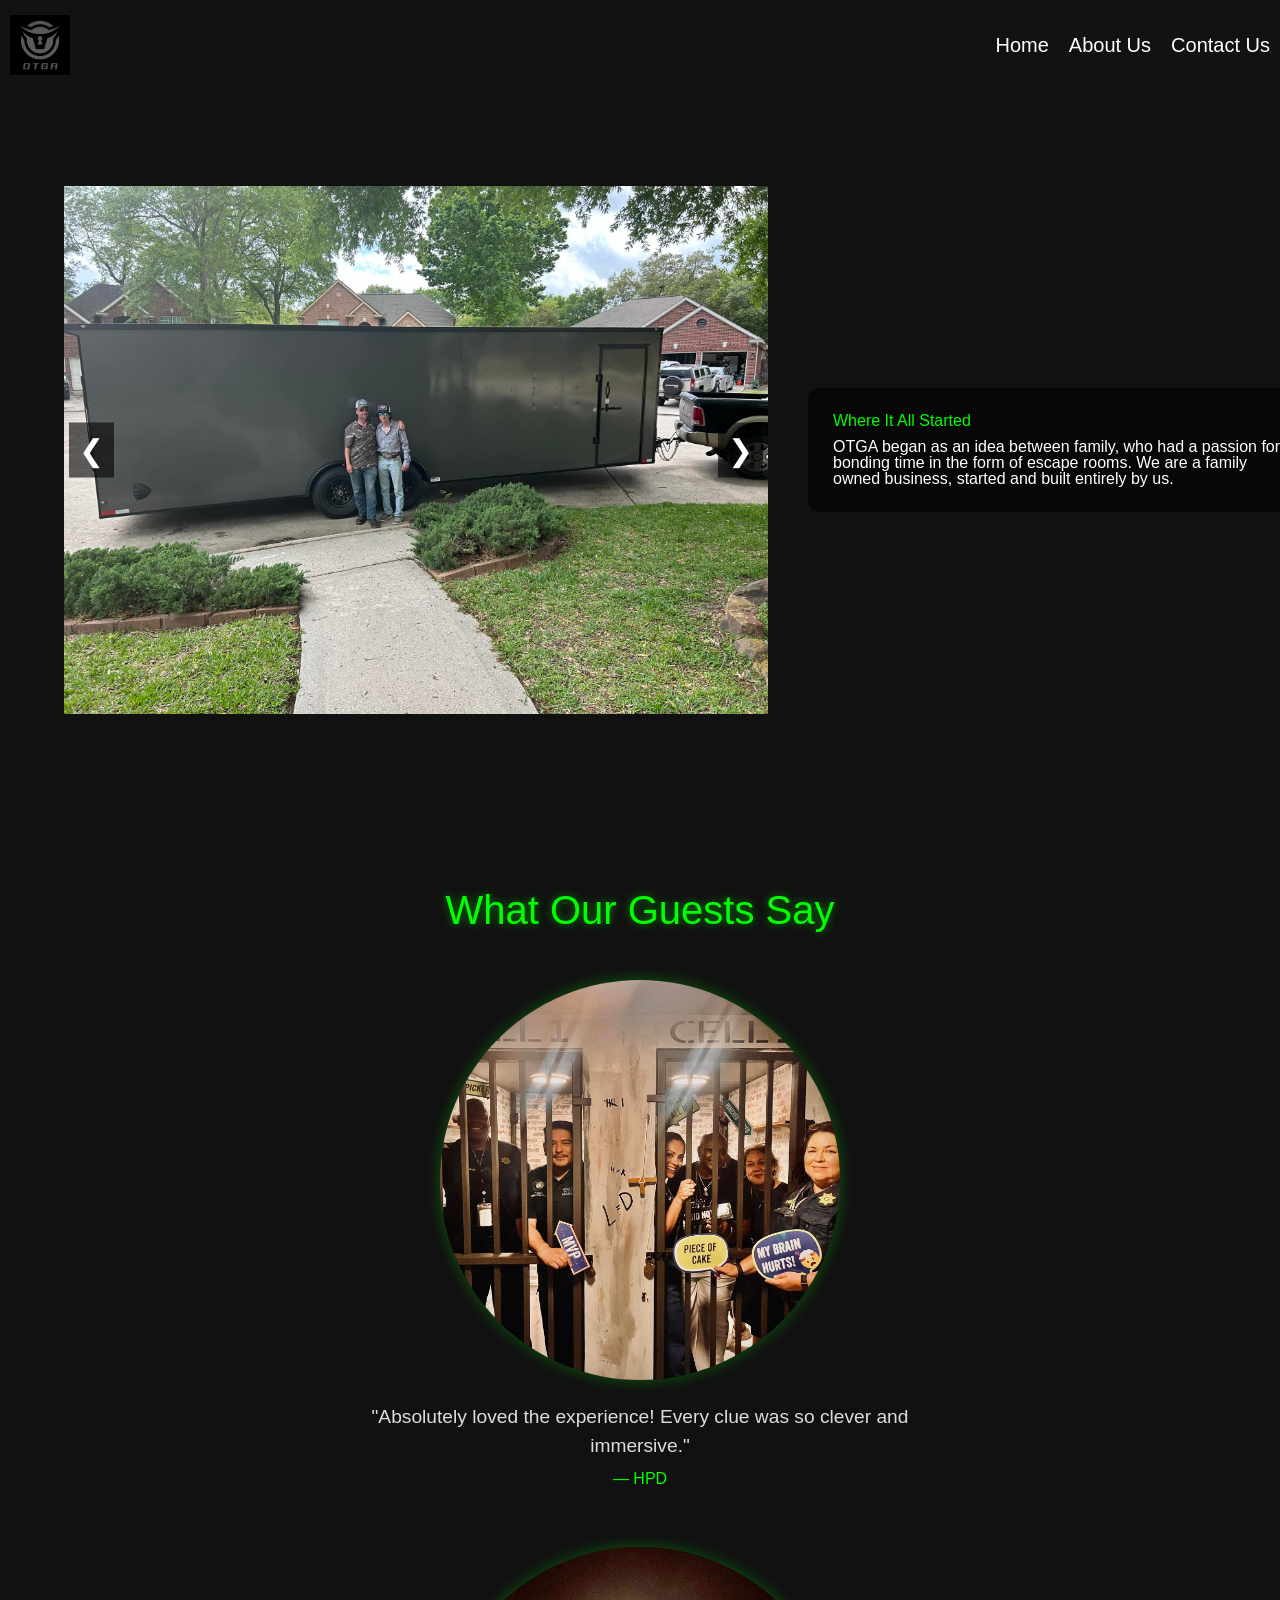
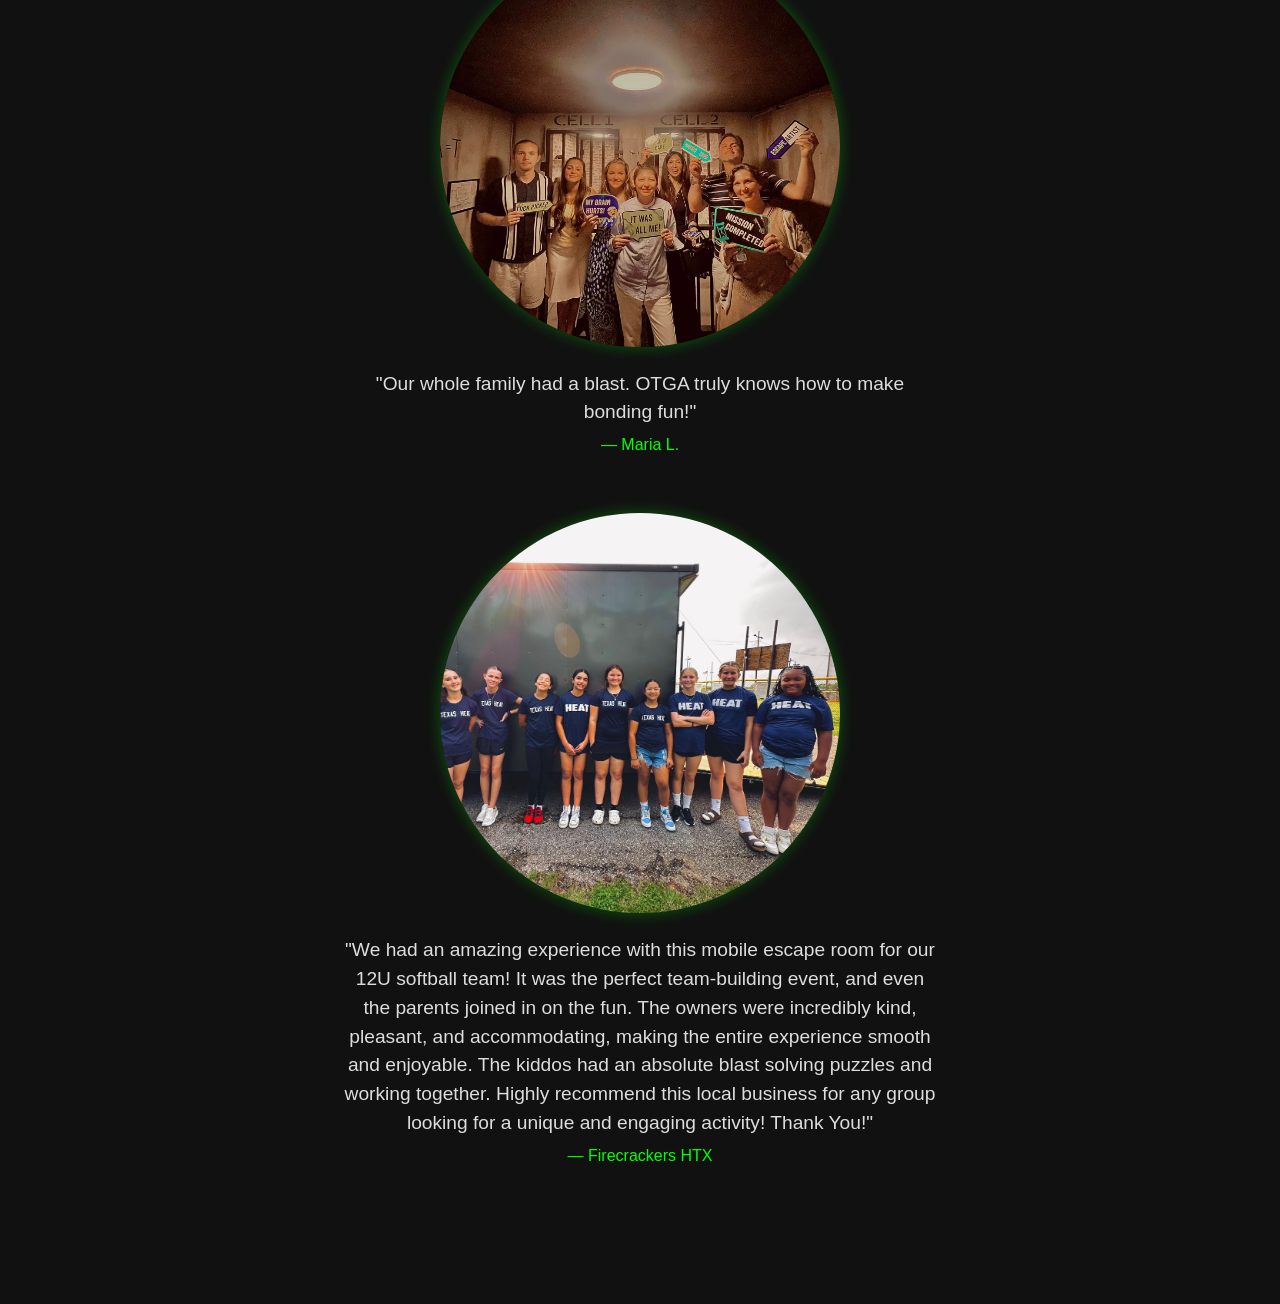
==== about.html @ f56fbed4 "About us page initial layout and formatting." ====
<!DOCTYPE html>
<html lang="en">
<head>
  <meta charset="UTF-8">
  <meta name="viewport" content="width=device-width, initial-scale=1.0">
  <title>About OTGA</title>
  <!-- Reset CSS -->
  <link rel="stylesheet" href="reset.css">
  <!-- Main CSS -->
  <link rel="stylesheet" href="style.css">
</head>
<body>

  <!-- Navbar -->
  <header>
    <nav class="navbar">

      <!-- Logo Button -->
      <a href="index.html" class="logo-link">
        <img src="assets/OTGA-logo.jpg" alt="OTGA Logo" class="logo">
      </a>

      <!-- Nav Links -->
      <ul class="nav-links">
        <li><a href="index.html">Home</a></li>
        <li><a href="about.html">About Us</a></li>
        <li><a href="contact.html">Contact Us</a></li>
      </ul>

    </nav>
  </header>

  <!--Carousel-->

  <section class="about-carousel">
  <div class="carousel">

    <!-- Slide 1 -->
    <div class="slide active">
      <div class="slide-image-wrapper">
        <img src="assets/OTGA-About.jpg" alt="Where it all started" class="slide-image">
        <button class="carousel-btn prev">&#10094;</button>
        <button class="carousel-btn next">&#10095;</button>
      </div>
      <div class="slide-content">
        <h2>Where It All Started</h2>
        <p>OTGA began as an idea between family, who had a passion for bonding time in the form of escape rooms. We are a family owned business, started and built entirely by us.</p>
      </div>
    </div>

    <!-- Slide 2 -->
    <div class="slide">
      <div class="slide-image-wrapper">
        <img src="assets/OTGA-Before.jpg" alt="Building the vision" class="slide-image">
        <button class="carousel-btn prev">&#10094;</button>
        <button class="carousel-btn next">&#10095;</button>
      </div>
      <div class="slide-content">
        <h2>Building the Vision</h2>
        <p>We grew from late-night planning sessions into something real. Slowly building out and realizing our vision. Eventually seeing it fully come to life.</p>
      </div>
    </div>

    <!-- Slide 3 -->
    <div class="slide">
      <div class="slide-image-wrapper">
        <img src="assets/OTGA-Paint.jpeg" alt="Bringing it to life" class="slide-image">
        <button class="carousel-btn prev">&#10094;</button>
        <button class="carousel-btn next">&#10095;</button>
      </div>
      <div class="slide-content">
        <h2>Bringing It to Life</h2>
        <p>From concept to reality, OTGA became a place where not only we enjoy being, but that we can bring to other people for them to experience for themselves.</p>
      </div>
    </div>

  </div>
</section>

<section class="testimonials">
  <h2>What Our Guests Say</h2>

  <div class="testimonial-slide fade-in">
    <img src="assets/OTGA-Testimonial1.jpg" alt="Guest enjoying OTGA">
    <blockquote>
      "Absolutely loved the experience! Every clue was so clever and immersive."
    </blockquote>
    <cite>— HPD</cite>
  </div>

  <div class="testimonial-slide fade-in">
    <img src="assets/OTGA-Testimonial2.jpg" alt="Family in an escape room">
    <blockquote>
      "Our whole family had a blast. OTGA truly knows how to make bonding fun!"
    </blockquote>
    <cite>— Maria L.</cite>
  </div>

  <div class="testimonial-slide fade-in">
    <img src="assets/OTGA-Testimonial3.jpg" alt="Team celebrating success">
    <blockquote>
      "We had an amazing experience with this mobile escape room for our 12U softball team! It was the perfect team-building event, and even the parents joined in on the fun. The owners were incredibly kind, pleasant, and accommodating, making the entire experience smooth and enjoyable. The kiddos had an absolute blast solving puzzles and working together. Highly recommend this local business for any group looking for a unique and engaging activity!
Thank You!"
    </blockquote>
    <cite>— Firecrackers HTX</cite>
  </div>
</section>

  <!-- JavaScript -->
  <script src="script.js" defer></script>
</body>
</html>
---- style.css ----
/* ===== Root Variables ===== */
:root{
    --page-background-color: #000000bb; /* background grey */
    --navbar-color: black; /* navbar background */
    --neon-accent-color: rgb(0, 255, 0); /* neon green */
}

/* ===== Body ===== */
body {
    background-color: var(--page-background-color);
    margin: 0;
    font-family: sans-serif;
}

/* ===== Navbar ===== */
.navbar {
    display: flex;
    align-items: center;
    justify-content: space-between;
    padding: 15px 10px;
    background-color: rgba(0, 0, 0, 0.735);
    color: white;
}

.logo {
    height: 60px;
    width: auto;
    display: block;
}

.nav-links {
    display: flex;
    gap: 20px;
    list-style: none;
    font-size: 20px;
}

.nav-links a {
    color: white;
    text-decoration: none;
    font-weight: 500;
    display: inline-block;
}

.nav-links a:hover {
    text-decoration: underline;
    color: var(--neon-accent-color);
    text-shadow: 0 0 15px var(--neon-accent-color), 0 0 30px var(--neon-accent-color);
    animation: pulse 1.5s infinite;
}

/* ===== About Carousel ===== */
.about-carousel {
    width: 100%;
    height: 80vh;
    position: relative;
    overflow: hidden;
    background-color: #111;
}

.carousel {
    width: 100%;
    height: 100%;
    position: relative;
}

/* ===== Slide ===== */
.slide {
    position: absolute;
    width: 100%;
    height: 100%;
    display: flex;
    align-items: center;
    justify-content: flex-start;
    gap: 40px;
    padding: 0 5%;
    opacity: 0;
    transition: opacity 0.6s ease-in-out;
}

.slide.active {
    opacity: 1;
    z-index: 1;
}

/* ===== Image Wrapper ===== */
.slide-image-wrapper {
    position: relative;
    width: 55%;
    height: 80%;
}

.slide-image {
    width: 100%;
    height: 100%;
    object-fit: contain;
    border-radius: 10px;
    display: block;
}

/* ===== Text Side ===== */
.slide-content {
    width: 35%;
    color: white;
    background: rgba(0, 0, 0, 0.6);
    padding: 25px;
    border-radius: 10px;
}

.slide-content h2 {
    color: var(--neon-accent-color);
    margin-bottom: 10px;
}

/* ===== Carousel Arrows ===== */
.carousel-btn {
    position: absolute;
    top: 50%;
    transform: translateY(-50%);
    background: rgba(0,0,0,0.6);
    color: white;
    border: none;
    font-size: 30px;
    padding: 10px;
    cursor: pointer;
    z-index: 10;
    transition: 0.3s ease;
}

.carousel-btn:hover {
    color: var(--neon-accent-color);
    background: rgba(0,0,0,0.8);
}

.prev {
    left: 5px; /* relative to image edge */
}

.next {
    right: 5px; /* relative to image edge */
}

/* ===== TESTIMONIALS ===== */

.testimonials {
  padding: 80px 20px;
  background-color: #111;
  color: white;
  text-align: center;
}

.testimonials h2 {
  font-size: 2.5rem;
  color: var(--neon-accent-color);
  text-shadow: 0 0 8px rgba(0,255,0,0.5);
  margin-bottom: 50px;
}

/* Individual testimonial slide */
.testimonial-slide {
  opacity: 0;               /* start invisible */
  transform: translateY(30px);
  transition: opacity 1s ease-out, transform 1s ease-out;
  margin-bottom: 60px;
}

.testimonial-slide img {
  width: 400px;
  height: 400px;
  object-fit: cover;
  border-radius: 50%;
  margin-bottom: 20px;
  box-shadow: 0 0 15px rgba(0,255,0,0.3);
}

.testimonial-slide blockquote {
  font-size: 1.2rem;
  max-width: 600px;
  margin: 0 auto 10px;
  line-height: 1.5;
  color: #ddd;
}

.testimonial-slide cite {
  font-size: 1rem;
  color: var(--neon-accent-color);
}

/* When visible on scroll */
.testimonial-slide.visible {
  opacity: 1;
  transform: translateY(0);
}

/* ===== Animations ===== */
@keyframes pulse {
    0% {
        text-shadow: 0 0 5px var(--neon-accent-color), 0 0 10px var(--neon-accent-color);
    }
    50% {
        text-shadow: 0 0 15px var(--neon-accent-color), 0 0 30px var(--neon-accent-color);
    }
    100% {
        text-shadow: 0 0 5px var(--neon-accent-color), 0 0 10px var(--neon-accent-color);
    }
}
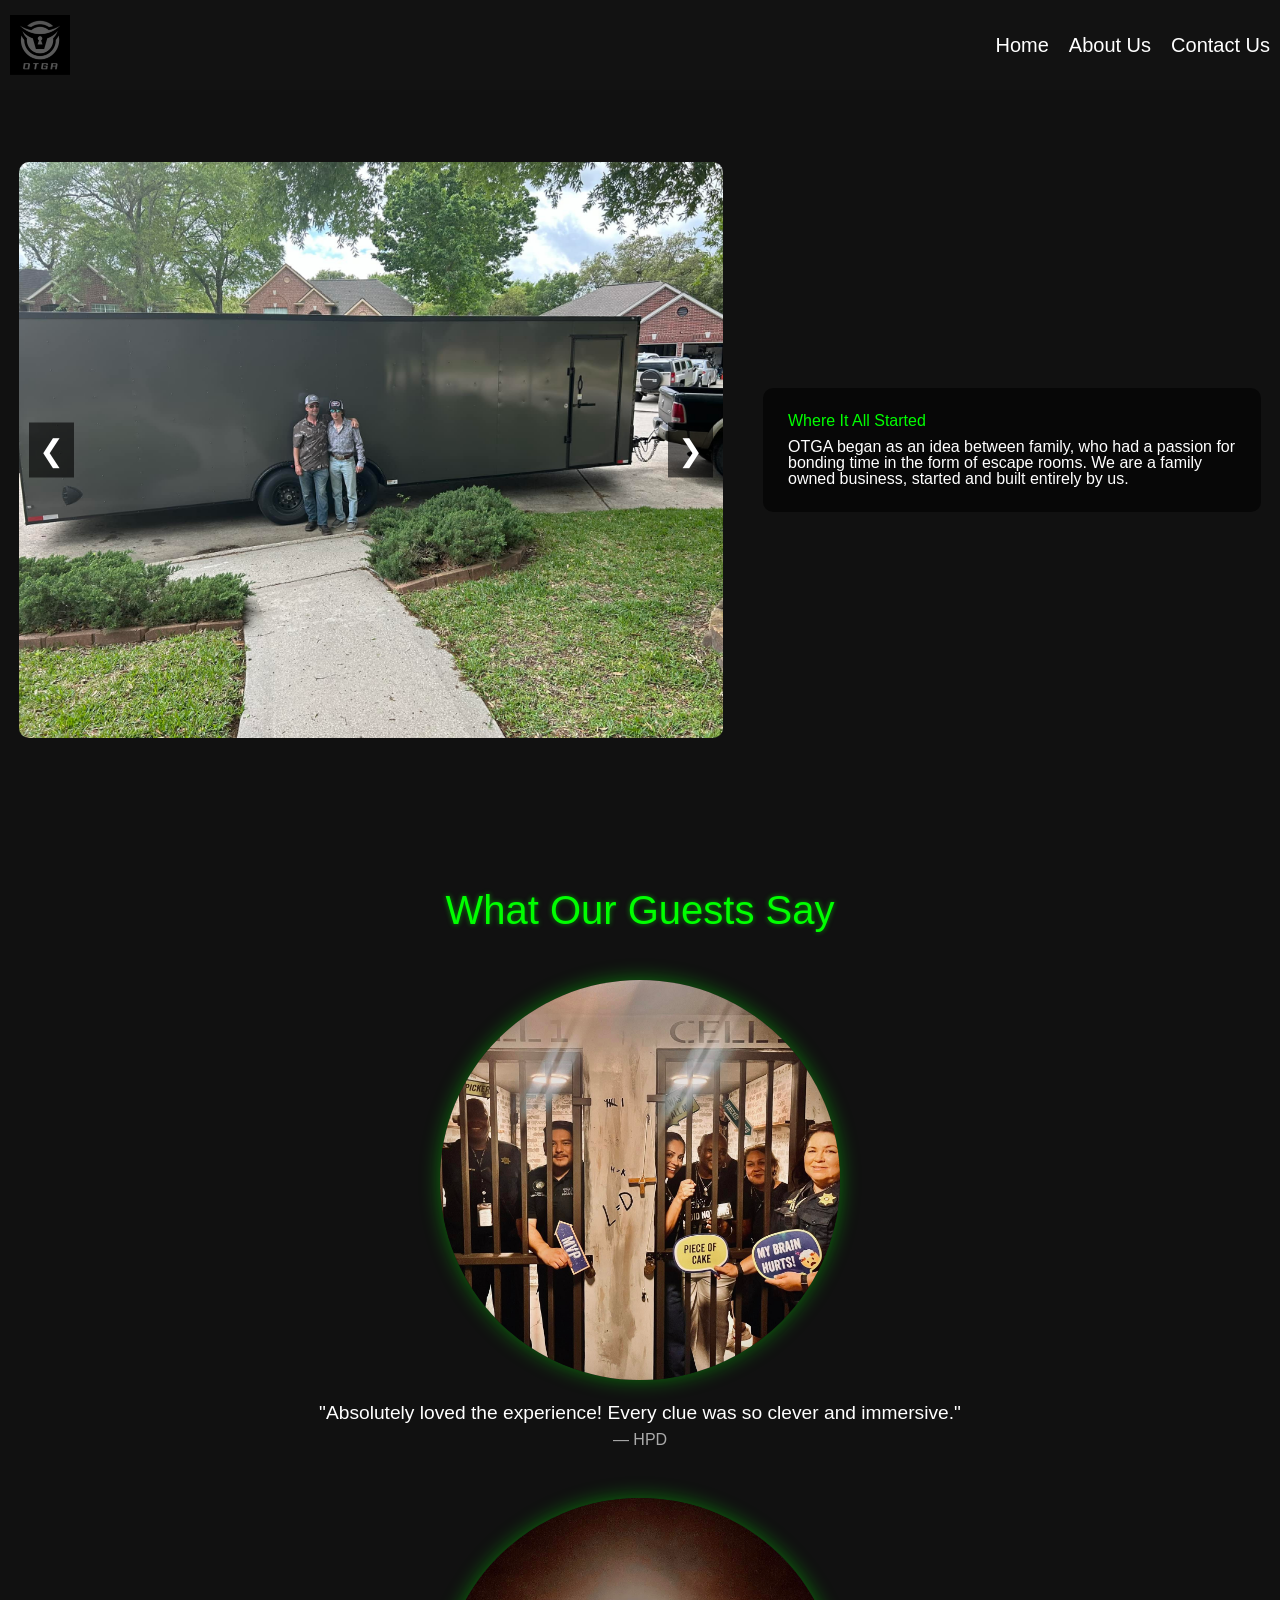
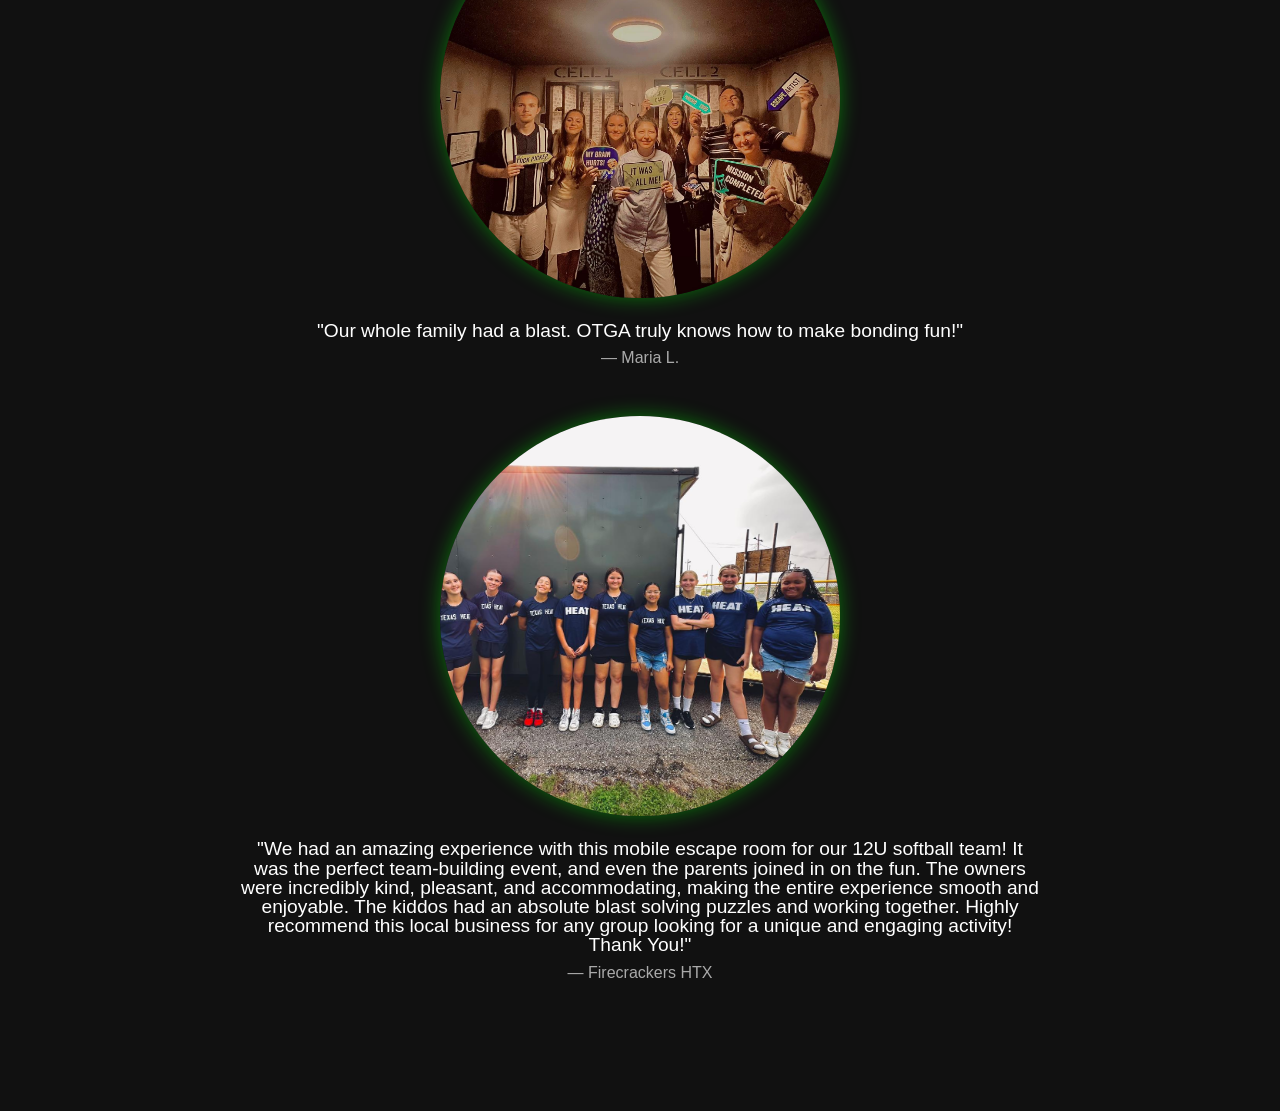
==== commit 21ffdcd8: "Fixed broen hero image" ====
--- a/about.html
+++ b/about.html
@@ -9,7 +9,7 @@
   <!-- Main CSS -->
   <link rel="stylesheet" href="style.css">
 </head>
-<body>
+<body class="about-page">
 
   <!-- Navbar -->
   <header>
--- a/style.css
+++ b/style.css
@@ -1,206 +1,344 @@
-/* ===== Root Variables ===== */
-:root{
-    --page-background-color: #000000bb; /* background grey */
-    --navbar-color: black; /* navbar background */
-    --neon-accent-color: rgb(0, 255, 0); /* neon green */
-}
-
-/* ===== Body ===== */
+/* ===== ROOT ===== */
+:root {
+  --page-background-color: #000000bb; /* background grey */
+  --navbar-color: black; /* navbar background */
+  --neon-accent-color: rgb(0, 255, 0); /* neon green */
+}
+
+/* ===== BODY ===== */
 body {
-    background-color: var(--page-background-color);
-    margin: 0;
-    font-family: sans-serif;
-}
-
-/* ===== Navbar ===== */
+  background-color: var(--page-background-color);
+  margin: 0;
+  font-family: Arial, sans-serif;
+}
+
+/* ===== NAVBAR ===== */
+
 .navbar {
-    display: flex;
-    align-items: center;
-    justify-content: space-between;
-    padding: 15px 10px;
-    background-color: rgba(0, 0, 0, 0.735);
-    color: white;
+  display: flex;
+  align-items: center;
+  justify-content: space-between;
+  text-align: center;
+  padding: 15px 10px;
+  background-color: rgba(0, 0, 0, 0.735);
+  color: white;
 }
 
 .logo {
-    height: 60px;
-    width: auto;
-    display: block;
+  height: 60px;
+  width: auto;
+  display: block;
 }
 
 .nav-links {
-    display: flex;
-    gap: 20px;
-    list-style: none;
-    font-size: 20px;
+  display: flex;
+  flex-direction: row;
+  gap: 20px;
+  list-style: none;
+  font-size: 20px;
 }
 
 .nav-links a {
-    color: white;
-    text-decoration: none;
-    font-weight: 500;
-    display: inline-block;
+  color: white;
+  text-decoration: none;
+  font-weight: 500;
+  display: inline-block;
 }
 
 .nav-links a:hover {
-    text-decoration: underline;
-    color: var(--neon-accent-color);
-    text-shadow: 0 0 15px var(--neon-accent-color), 0 0 30px var(--neon-accent-color);
-    animation: pulse 1.5s infinite;
-}
-
-/* ===== About Carousel ===== */
-.about-carousel {
-    width: 100%;
-    height: 80vh;
-    position: relative;
-    overflow: hidden;
-    background-color: #111;
-}
-
-.carousel {
-    width: 100%;
-    height: 100%;
-    position: relative;
-}
-
-/* ===== Slide ===== */
-.slide {
-    position: absolute;
-    width: 100%;
-    height: 100%;
-    display: flex;
-    align-items: center;
-    justify-content: flex-start;
-    gap: 40px;
-    padding: 0 5%;
-    opacity: 0;
-    transition: opacity 0.6s ease-in-out;
-}
-
-.slide.active {
-    opacity: 1;
-    z-index: 1;
-}
-
-/* ===== Image Wrapper ===== */
-.slide-image-wrapper {
-    position: relative;
-    width: 55%;
-    height: 80%;
-}
-
-.slide-image {
-    width: 100%;
-    height: 100%;
-    object-fit: contain;
-    border-radius: 10px;
-    display: block;
-}
-
-/* ===== Text Side ===== */
-.slide-content {
-    width: 35%;
-    color: white;
-    background: rgba(0, 0, 0, 0.6);
-    padding: 25px;
-    border-radius: 10px;
-}
-
-.slide-content h2 {
-    color: var(--neon-accent-color);
-    margin-bottom: 10px;
-}
-
-/* ===== Carousel Arrows ===== */
-.carousel-btn {
-    position: absolute;
-    top: 50%;
-    transform: translateY(-50%);
-    background: rgba(0,0,0,0.6);
-    color: white;
-    border: none;
-    font-size: 30px;
-    padding: 10px;
-    cursor: pointer;
-    z-index: 10;
-    transition: 0.3s ease;
-}
-
-.carousel-btn:hover {
-    color: var(--neon-accent-color);
-    background: rgba(0,0,0,0.8);
-}
-
-.prev {
-    left: 5px; /* relative to image edge */
-}
-
-.next {
-    right: 5px; /* relative to image edge */
-}
-
-/* ===== TESTIMONIALS ===== */
-
-.testimonials {
+  text-decoration: underline;
+  color: var(--neon-accent-color);
+  text-shadow: 0 0 15px var(--neon-accent-color), 0 0 30px var(--neon-accent-color);
+  animation: pulse 1.5s infinite;
+}
+
+/* ===== HERO SECTION ===== */
+.hero {
+  position: relative;
+  width: 100%;
+  height: 90vh;
+  background-color: black;
+  background-image: url('assets/OTGA-hero.png');
+  background-size: contain;
+  background-position: center;
+  background-repeat: no-repeat;
+  display: flex;
+  align-items: center;
+  justify-content: center;
+  overflow: hidden;
+}
+
+.hero-overlay {
+  position: absolute;
+  top: 0;
+  left: 0;
+  width: 100%;
+  height: 100%;
+  background-color: rgba(0,0,0,0.4);
+  display: flex;
+  flex-direction: column;
+  align-items: center;
+  justify-content: center;
+  text-align: center;
+  z-index: 1;
+}
+
+.hero-title {
+  font-size: 4rem;
+  font-weight: bold;
+  margin-bottom: 10px;
+  color: white;
+  text-shadow: 1px 1px 3px rgba(0,0,0,0.6);
+}
+
+.hero-subtitle {
+  font-size: 1.5rem;
+  margin-bottom: 20px;
+  color: white;
+  text-shadow: 1px 1px 2px rgba(0,0,0,0.6);
+}
+
+.hero-button {
+  padding: 12px 30px;
+  font-size: 1.2rem;
+  background-color: rgba(0, 255, 0, 0.8);
+  color: black;
+  text-decoration: none;
+  font-weight: bold;
+  border-radius: 6px;
+  box-shadow: 0 0 8px rgba(0,255,0,0.6), 0 0 16px rgba(0,255,0,0.4);
+  transition: all 0.3s ease;
+}
+
+.hero-button:hover {
+  transform: scale(1.05);
+  box-shadow: 0 0 12px rgba(0,255,0,0.8), 0 0 24px rgba(0,255,0,0.5);
+}
+
+/* ===== INTRO + CTA ===== */
+.intro-cta {
   padding: 80px 20px;
   background-color: #111;
-  color: white;
   text-align: center;
-}
-
-.testimonials h2 {
+  color: white;
+}
+
+.intro-container h2 {
   font-size: 2.5rem;
-  color: var(--neon-accent-color);
-  text-shadow: 0 0 8px rgba(0,255,0,0.5);
+  margin-bottom: 20px;
+  color: var(--neon-accent-color);
+  text-shadow: 0 0 5px rgba(0,255,0,0.5);
+}
+
+.intro-container p {
+  font-size: 1.2rem;
+  margin-bottom: 30px;
+  max-width: 600px;
+  margin-left: auto;
+  margin-right: auto;
+}
+
+.intro-button {
+  padding: 14px 36px;
+  font-size: 1.2rem;
+  background-color: var(--neon-accent-color);
+  color: black;
+  text-decoration: none;
+  font-weight: bold;
+  border-radius: 6px;
+  box-shadow: 0 0 8px rgba(0,255,0,0.6), 0 0 16px rgba(0,255,0,0.4);
+  transition: all 0.3s ease;
+}
+
+.intro-button:hover {
+  transform: scale(1.05);
+  box-shadow: 0 0 12px rgba(0,255,0,0.8), 0 0 24px rgba(0,255,0,0.5);
+}
+
+/* ===== ABOUT PAGE CAROUSEL ===== */
+body.about-page .about-carousel {
+  width: 100%;
+  height: 80vh;
+  position: relative;
+  overflow: hidden;
+  background-color: #111;
+}
+
+body.about-page .carousel {
+  width: 100%;
+  height: 100%;
+  position: relative;
+}
+
+body.about-page .slide {
+  position: absolute;
+  width: 100%;
+  height: 100%;
+  display: flex;
+  align-items: center;
+  justify-content: center;
+  gap: 40px;
+  opacity: 0;
+  transition: opacity 0.6s ease-in-out;
+}
+
+body.about-page .slide.active {
+  opacity: 1;
+  z-index: 1;
+}
+
+/* IMAGE SIDE */
+body.about-page .slide-image-wrapper {
+  position: relative;
+  width: 55%;
+  height: 80%;
+}
+
+body.about-page .slide-image-wrapper img.slide-image {
+  width: 100%;
+  height: 100%;
+  object-fit: cover; /* fully fills space */
+  border-radius: 10px;
+  background-color: black;
+}
+
+/* TEXT SIDE */
+body.about-page .slide-content {
+  width: 35%;
+  color: white;
+  background: rgba(0,0,0,0.6);
+  padding: 25px;
+  border-radius: 10px;
+}
+
+body.about-page .slide-content h2 {
+  color: var(--neon-accent-color);
+  margin-bottom: 10px;
+}
+
+/* ARROWS */
+body.about-page .carousel-btn {
+  position: absolute;
+  top: 50%;
+  transform: translateY(-50%);
+  background: rgba(0,0,0,0.6);
+  color: white;
+  border: none;
+  font-size: 30px;
+  padding: 10px;
+  cursor: pointer;
+  z-index: 2;
+  transition: 0.3s ease;
+}
+
+body.about-page .carousel-btn:hover {
+  color: var(--neon-accent-color);
+  background: rgba(0,0,0,0.8);
+}
+
+body.about-page .prev {
+  left: 10px;
+}
+
+body.about-page .next {
+  right: 10px;
+}
+
+/* ===== TESTIMONIALS ===== */
+body.about-page .testimonials {
+  text-align: center;
+  padding: 80px 20px;
+  background-color: #111;
+  color: white;
+}
+
+body.about-page .testimonials h2 {
+  font-size: 2.5rem;
   margin-bottom: 50px;
-}
-
-/* Individual testimonial slide */
-.testimonial-slide {
-  opacity: 0;               /* start invisible */
-  transform: translateY(30px);
-  transition: opacity 1s ease-out, transform 1s ease-out;
-  margin-bottom: 60px;
-}
-
-.testimonial-slide img {
+  color: var(--neon-accent-color);
+  text-shadow: 0 0 5px rgba(0,255,0,0.5);
+}
+
+/* Testimonial slides */
+body.about-page .testimonial-slide {
+  opacity: 0;
+  transform: translateY(50px);
+  transition: all 0.8s ease-out;
+  margin-bottom: 50px;
+  max-width: 800px;
+  margin-left: auto;
+  margin-right: auto;
+}
+
+body.about-page .testimonial-slide.visible {
+  opacity: 1;
+  transform: translateY(0);
+}
+
+body.about-page .testimonial-slide img {
   width: 400px;
   height: 400px;
   object-fit: cover;
   border-radius: 50%;
   margin-bottom: 20px;
-  box-shadow: 0 0 15px rgba(0,255,0,0.3);
-}
-
-.testimonial-slide blockquote {
+  box-shadow: 0 0 20px rgba(0,255,0,0.4);
+}
+
+body.about-page .testimonial-slide blockquote {
   font-size: 1.2rem;
-  max-width: 600px;
-  margin: 0 auto 10px;
-  line-height: 1.5;
-  color: #ddd;
-}
-
-.testimonial-slide cite {
+  margin-bottom: 10px;
+}
+
+body.about-page .testimonial-slide cite {
   font-size: 1rem;
-  color: var(--neon-accent-color);
-}
-
-/* When visible on scroll */
-.testimonial-slide.visible {
-  opacity: 1;
-  transform: translateY(0);
-}
-
-/* ===== Animations ===== */
+  font-style: normal;
+  color: #aaa;
+}
+
+/* ===== ANIMATIONS ===== */
 @keyframes pulse {
-    0% {
-        text-shadow: 0 0 5px var(--neon-accent-color), 0 0 10px var(--neon-accent-color);
-    }
-    50% {
-        text-shadow: 0 0 15px var(--neon-accent-color), 0 0 30px var(--neon-accent-color);
-    }
-    100% {
-        text-shadow: 0 0 5px var(--neon-accent-color), 0 0 10px var(--neon-accent-color);
-    }
+  0% {
+    text-shadow: 0 0 5px var(--neon-accent-color), 0 0 10px var(--neon-accent-color);
+  }
+  50% {
+    text-shadow: 0 0 15px var(--neon-accent-color), 0 0 30px var(--neon-accent-color);
+  }
+  100% {
+    text-shadow: 0 0 5px var(--neon-accent-color), 0 0 10px var(--neon-accent-color);
+  }
+  0% { box-shadow: 0 0 5px var(--neon-accent-color), 0 0 15px rgba(0,255,0,0.3); }
+  50% { box-shadow: 0 0 15px var(--neon-accent-color), 0 0 30px rgba(0,255,0,0.5); }
+  100% { box-shadow: 0 0 5px var(--neon-accent-color), 0 0 15px rgba(0,255,0,0.3); }
+}
+
+/* ===== MEDIA QUERIES ===== */
+@media (max-width: 1024px) {
+  body.about-page .slide {
+    flex-direction: column;
+  }
+  body.about-page .slide-image-wrapper {
+    width: 80%;
+    height: 50%;
+  }
+  body.about-page .slide-content {
+    width: 90%;
+  }
+  body.about-page .testimonial-slide img {
+    width: 250px;
+    height: 250px;
+  }
+}
+
+@media (max-width: 600px) {
+  body.about-page .slide-image-wrapper {
+    width: 100%;
+    height: 40%;
+  }
+  body.about-page .slide-content {
+    width: 100%;
+  }
+  body.about-page .testimonial-slide img {
+    width: 200px;
+    height: 200px;
+  }
 }
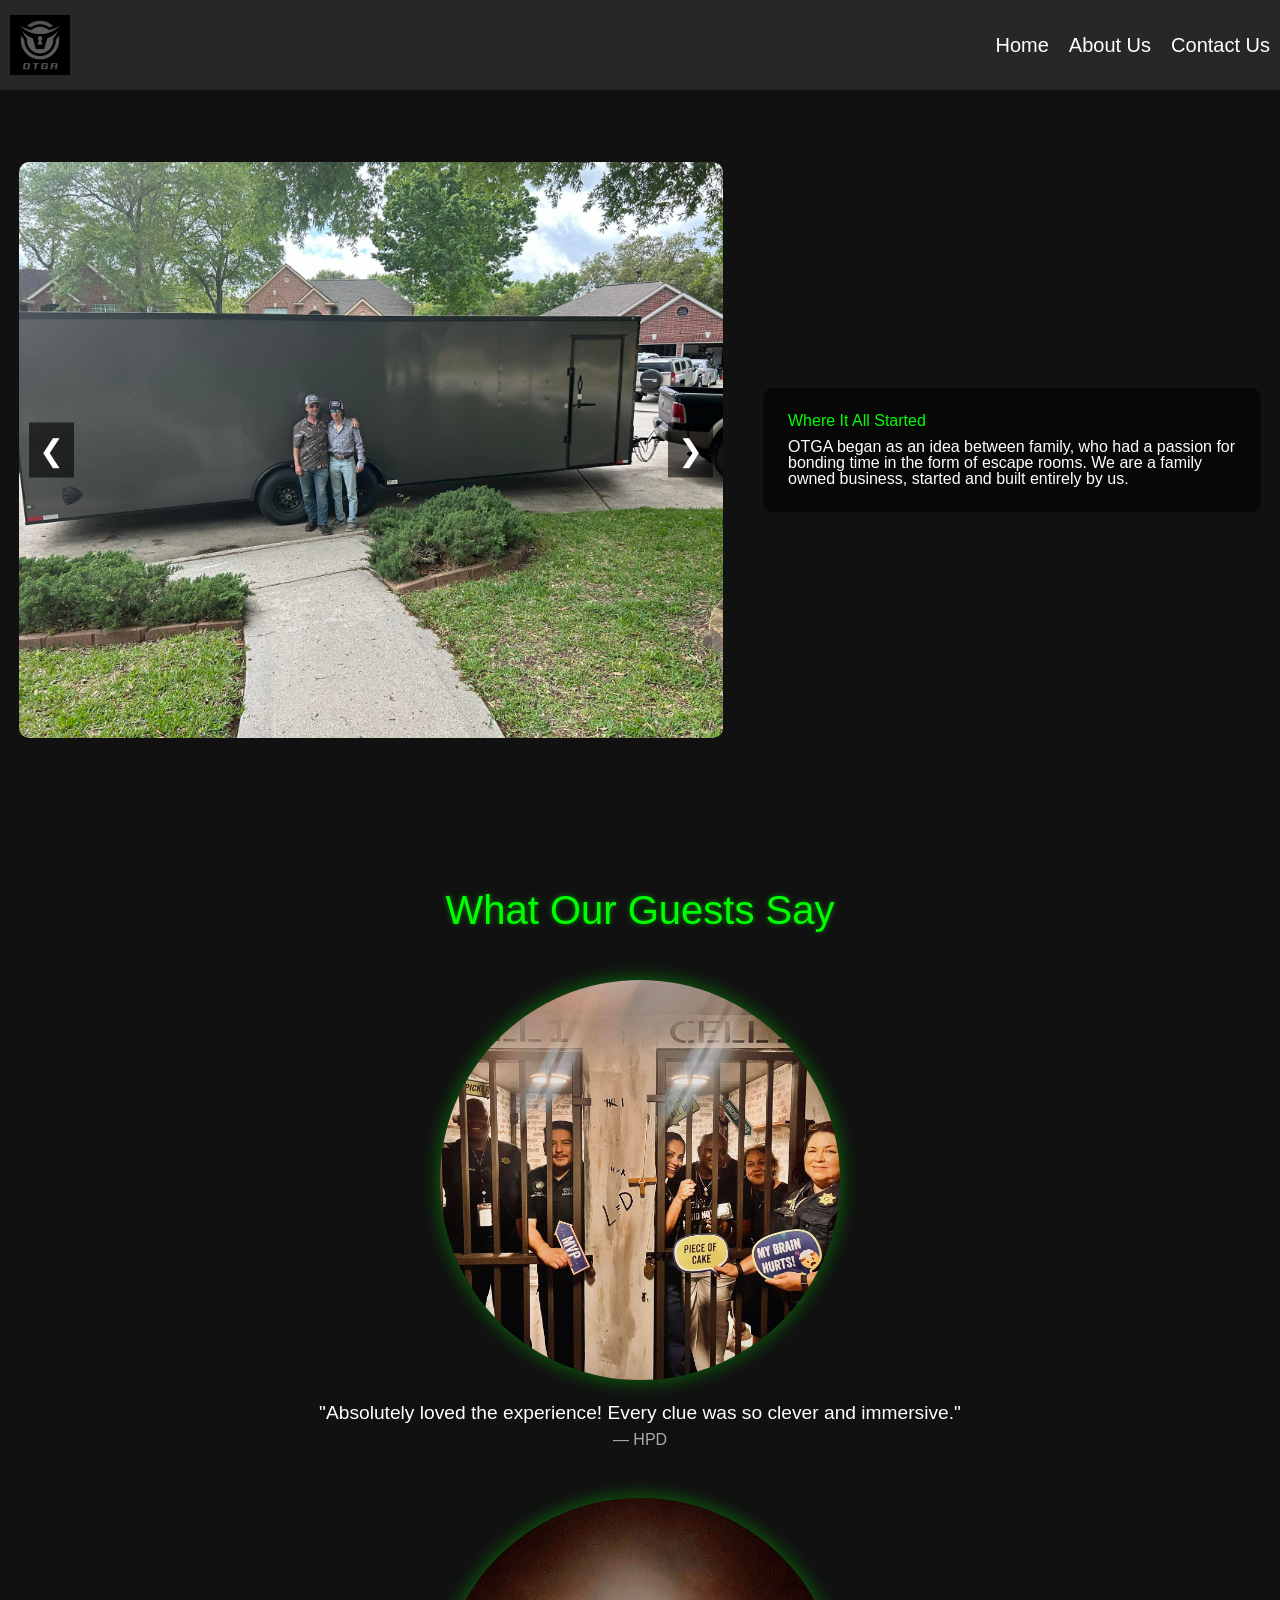
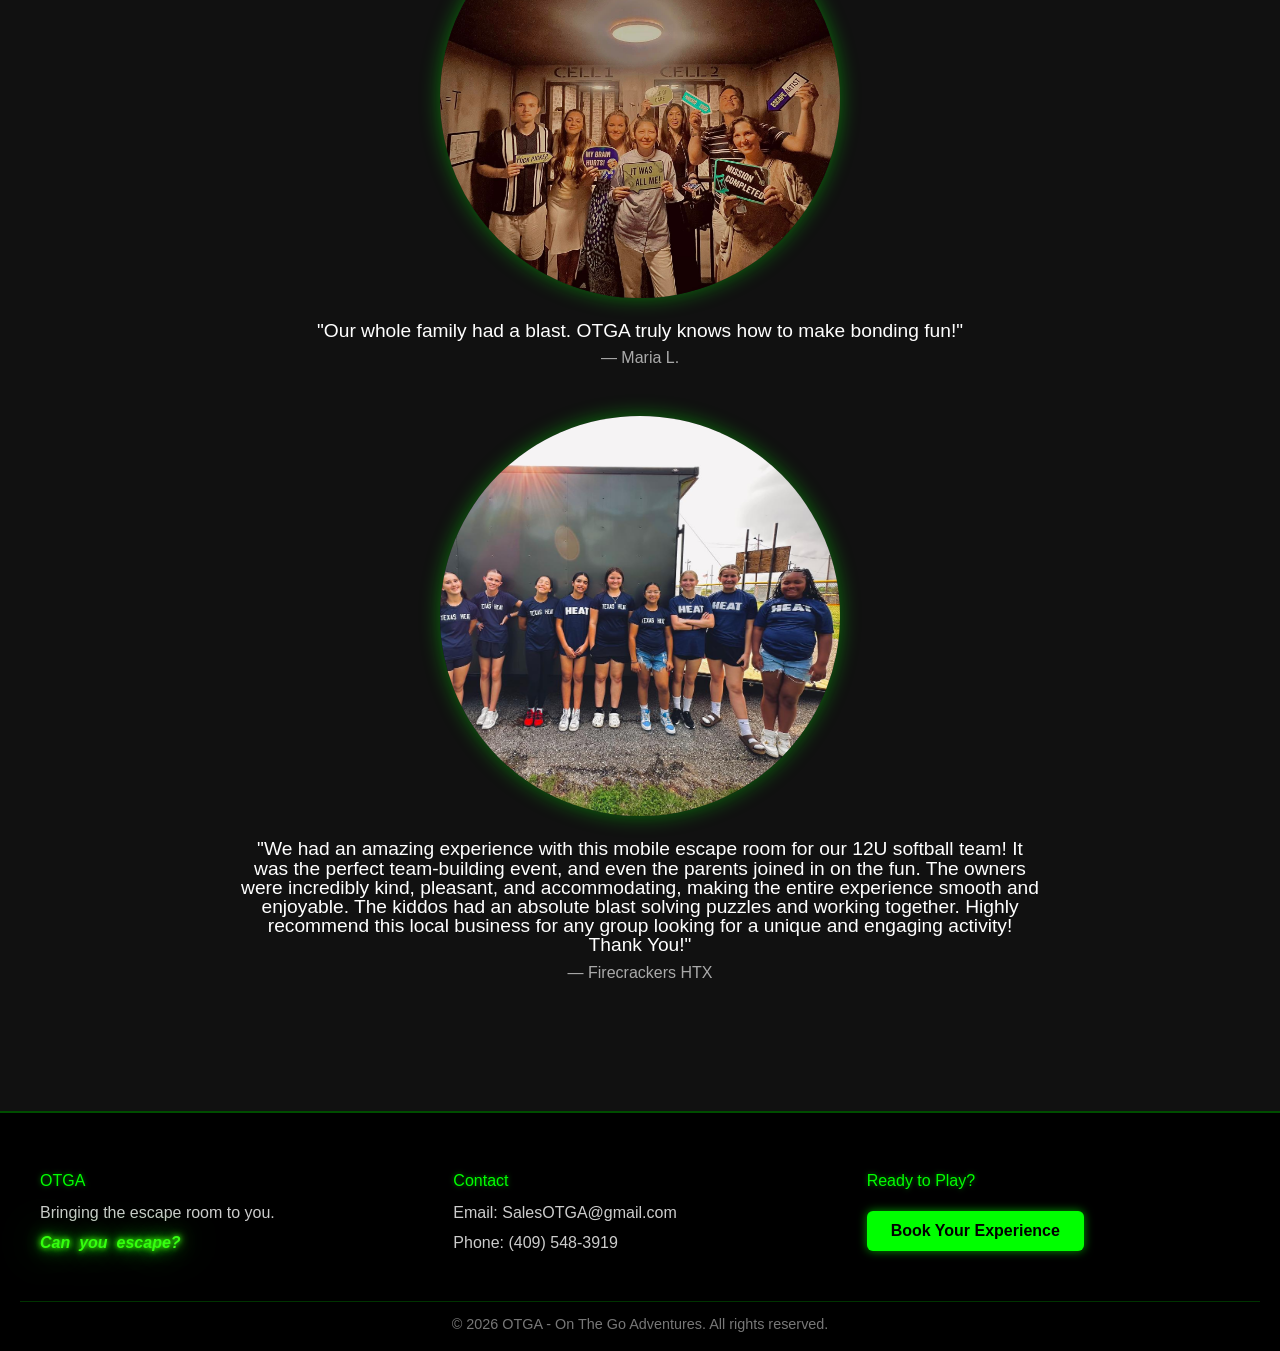
==== commit a73bb176: "Made header sticky, added cipher to homepage, and added footer to all current pages." ====
--- a/about.html
+++ b/about.html
@@ -12,8 +12,7 @@
 <body class="about-page">
 
   <!-- Navbar -->
-  <header>
-    <nav class="navbar">
+  <header class="navbar">
 
       <!-- Logo Button -->
       <a href="index.html" class="logo-link">
@@ -27,7 +26,6 @@
         <li><a href="contact.html">Contact Us</a></li>
       </ul>
 
-    </nav>
   </header>
 
   <!--Carousel-->
@@ -106,6 +104,42 @@
   </div>
 </section>
 
+<footer class="footer">
+  <div class="footer-container">
+
+    <!-- Branding -->
+    <div class="footer-section">
+      <h3>OTGA</h3>
+      <p>Bringing the escape room to you.</p>
+      <p class="footer-tagline neon-sign">
+  <span>C</span><span>a</span><span>n</span>
+  <span> </span>
+  <span>y</span><span>o</span><span>u</span>
+  <span> </span>
+  <span>e</span><span>s</span><span>c</span><span>a</span><span>p</span><span>e</span><span>?</span>
+</p>
+    </div>
+
+    <!-- Contact -->
+    <div class="footer-section">
+      <h4>Contact</h4>
+      <p>Email: SalesOTGA@gmail.com</p>
+      <p>Phone: (409) 548-3919</p>
+    </div>
+
+    <!-- CTA -->
+    <div class="footer-section">
+      <h4>Ready to Play?</h4>
+      <a href="contact.html" class="footer-button">Book Your Experience</a>
+    </div>
+
+  </div>
+
+  <div class="footer-bottom">
+    <p>© 2026 OTGA - On The Go Adventures. All rights reserved.</p>
+  </div>
+</footer>
+
   <!-- JavaScript -->
   <script src="script.js" defer></script>
 </body>
--- a/style.css
+++ b/style.css
@@ -1,7 +1,7 @@
 /* ===== ROOT ===== */
 :root {
   --page-background-color: #000000bb; /* background grey */
-  --navbar-color: black; /* navbar background */
+  --navbar-color: rgba(33, 33, 33, 0.822); /* navbar background */
   --neon-accent-color: rgb(0, 255, 0); /* neon green */
 }
 
@@ -15,12 +15,15 @@
 /* ===== NAVBAR ===== */
 
 .navbar {
+  position: sticky;
+  top: 0;
+  z-index: 999;
   display: flex;
   align-items: center;
   justify-content: space-between;
   text-align: center;
   padding: 15px 10px;
-  background-color: rgba(0, 0, 0, 0.735);
+  background-color: var(--navbar-color);
   color: white;
 }
 
@@ -295,6 +298,131 @@
   color: #aaa;
 }
 
+/* ===== FOOTER ===== */
+.footer {
+  background-color: #000;
+  color: white;
+  padding: 60px 20px 20px;
+  border-top: 2px solid rgba(0,255,0,0.3);
+}
+
+/* Main layout */
+.footer-container {
+  max-width: 1200px;
+  margin: 0 auto;
+
+  display: flex;
+  justify-content: space-between;
+  align-items: flex-start;
+  gap: 40px;
+}
+
+/* Each column */
+.footer-section {
+  flex: 1;
+  min-width: 200px;
+}
+
+/* Headings */
+.footer-section h3,
+.footer-section h4 {
+  color: var(--neon-accent-color);
+  margin-bottom: 12px;
+  text-shadow: 0 0 5px rgba(0,255,0,0.5);
+}
+
+/* Text */
+.footer-section p {
+  margin: 6px 0;
+  color: #ccc;
+  line-height: 1.5;
+}
+
+/* Tagline */
+.footer-tagline {
+  margin-top: 12px;
+  font-style: italic;
+  color: var(--neon-accent-color);
+}
+
+/* CTA button */
+.footer-button {
+  display: inline-block;
+  margin-top: 10px;
+  padding: 12px 24px;
+  background-color: var(--neon-accent-color);
+  color: black;
+  text-decoration: none;
+  font-weight: bold;
+  border-radius: 6px;
+  box-shadow: 0 0 10px rgba(0,255,0,0.6);
+  transition: 0.3s ease;
+}
+
+.footer-button:hover {
+  transform: scale(1.05);
+  box-shadow: 0 0 18px rgba(0,255,0,0.9);
+}
+
+/* Bottom bar */
+.footer-bottom {
+  text-align: center;
+  margin-top: 40px;
+  padding-top: 15px;
+  border-top: 1px solid rgba(0,255,0,0.2);
+  font-size: 0.9rem;
+  color: #777;
+}
+
+.neon-sign span {
+  color: #39ff14;
+  font-weight: bold;
+  display: inline-block;
+
+  text-shadow:
+    0 0 5px #39ff14,
+    0 0 10px #39ff14,
+    0 0 20px #39ff14,
+    0 0 40px rgba(57,255,20,0.7);
+
+  transition: opacity 0.1s;
+}
+
+.footer-puzzle-container {
+  background-color: #111;
+  color: white;
+  text-align: center;
+  padding: 40px 20px;
+  font-family: Arial, sans-serif;
+}
+
+.footer-puzzle-container h3 {
+  color: var(--neon-accent-color);
+  margin-bottom: 10px;
+  text-shadow: 0 0 5px rgba(0,255,0,0.5);
+  font-size: 1.8rem;
+}
+
+.footer-puzzle-container p {
+  margin-bottom: 25px;
+  color: #ccc;
+  font-size: 1.1rem;
+}
+
+.footer-puzzle-container .puzzle-image-wrapper {
+  display: flex;
+  justify-content: center;
+  align-items: center;
+}
+
+.footer-puzzle-container .puzzle-image {
+  max-width: 100%;
+  height: auto;
+  border: 2px solid var(--neon-accent-color);
+  border-radius: 10px;
+  box-shadow: 0 0 15px rgba(0,255,0,0.4);
+}
+
 /* ===== ANIMATIONS ===== */
 @keyframes pulse {
   0% {
